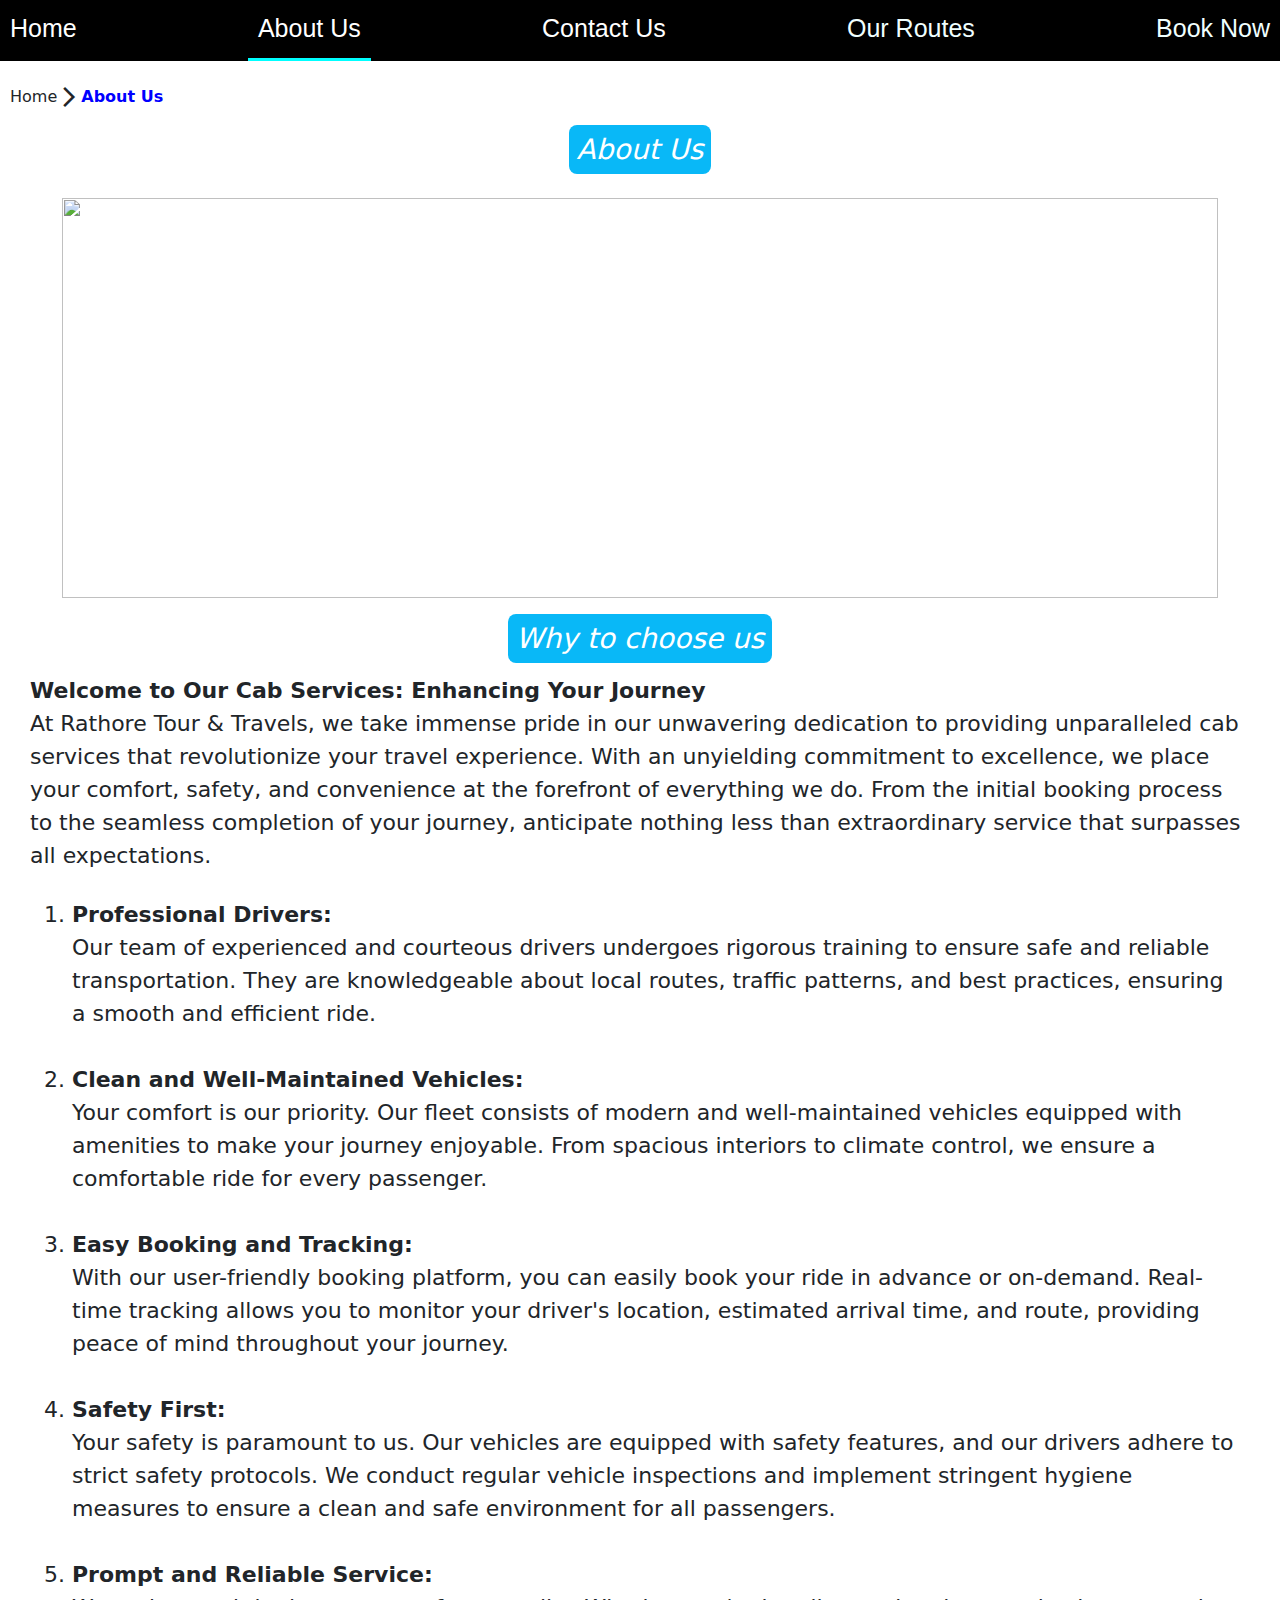
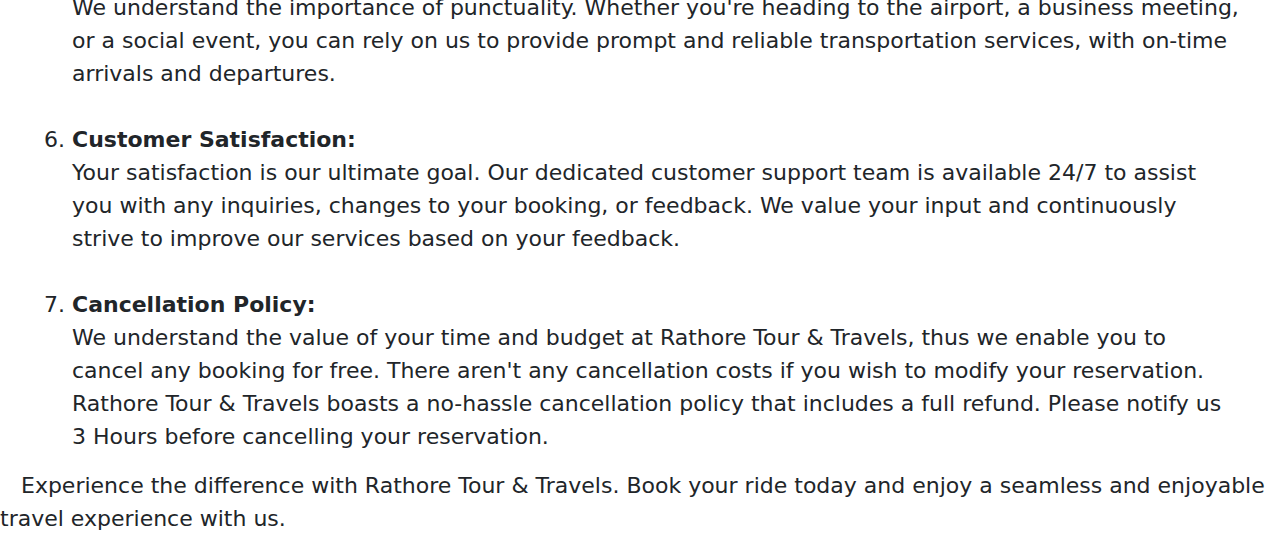
==== about.html @ d5b2d86c "Add files via upload" ====
<!doctype html>
<html lang="en">
  <head>
    <meta charset="utf-8">
    <meta name="viewport" content="width=device-width, initial-scale=1">
    <title>About | Rathore Tour & Travels</title>
    <link rel="icon" type="image/png" href="./taxi web/rtat.png">
    <link rel="stylesheet" href="https://fonts.googleapis.com/css2?family=Material+Symbols+Outlined:opsz,wght,FILL,GRAD@24,400,0,0" />
    <link href="https://cdn.jsdelivr.net/npm/bootstrap@5.3.3/dist/css/bootstrap.min.css" rel="stylesheet" integrity="sha384-QWTKZyjpPEjISv5WaRU9OFeRpok6YctnYmDr5pNlyT2bRjXh0JMhjY6hW+ALEwIH" crossorigin="anonymous">
<style>
   
    nav {
    display: flex;
    background-color: black;
    color: azure;
    font-family: "Poppins", sans-serif;
    font-weight: 500;
    font-style: normal;
    font-size: 25px;
    position: sticky;
    width: 100%;
    justify-content: space-between;

}
nav li {
    list-style: none;
    padding: 10px;
    cursor: pointer;
}
li a{
    text-decoration: none;
    color: white;
}
.navigation{
    display: flex;
    padding-left: 10px;
}
.head{
    text-align: center;
    color: white;
    background-color: rgb(9, 184, 247);
    padding: 8px;
    border-radius: 8px;
}
</style> 
</head>
  <body>
    <nav>
        <li><a href="./home.html">Home</a></li>
        <li style="border-bottom: 3px solid cyan;"><a href="about.html">About Us</a></li>
        <li><a href="./contact.html">Contact Us</a></li>
        <li>Our Routes</li>
        <li>Book Now</li>
    </nav>
    <br>
    <div class="navigation">
    Home <span class="material-symbols-outlined">
        arrow_forward_ios
        </span> <b style="color: blue;">About Us</b>
    </div><br>
   <h3 style="text-align: center;"><i class="head">About Us</i></h3>
   <br>
   <div align="center"><img src="taxi.jpg" width="95%" height="400px"> </div>
   <br>
   <div style="font-size: 22px;"><h3 style="text-align: center; "><i class="head">Why to choose us</i></h3>
    
    <p style="padding-top: 10px;margin-left: 30px;margin-right: 30px;">
    <b>Welcome to Our Cab Services: Enhancing Your Journey</b>
<br>
At Rathore Tour & Travels, we take immense pride in our unwavering dedication to providing unparalleled cab services that revolutionize your travel experience. With an unyielding commitment to excellence, we place your comfort, safety, and convenience at the forefront of everything we do. From the initial booking process to the seamless completion of your journey, anticipate nothing less than extraordinary service that surpasses all expectations.
<ol type="1" style="padding-top: 10px;margin-left: 40px;margin-right: 40px;">
<li><b>Professional Drivers:</b> <br>Our team of experienced and courteous drivers undergoes rigorous training to ensure safe and reliable transportation. They are knowledgeable about local routes, traffic patterns, and best practices, ensuring a smooth and efficient ride.</li>
<br>
<li><b>Clean and Well-Maintained Vehicles:</b> <br>Your comfort is our priority. Our fleet consists of modern and well-maintained vehicles equipped with amenities to make your journey enjoyable. From spacious interiors to climate control, we ensure a comfortable ride for every passenger.</li>
<br>
<li><b>Easy Booking and Tracking:</b> <br>With our user-friendly booking platform, you can easily book your ride in advance or on-demand. Real-time tracking allows you to monitor your driver's location, estimated arrival time, and route, providing peace of mind throughout your journey.</li>
<br>
<li><b>Safety First:</b> <br>Your safety is paramount to us. Our vehicles are equipped with safety features, and our drivers adhere to strict safety protocols. We conduct regular vehicle inspections and implement stringent hygiene measures to ensure a clean and safe environment for all passengers.</li>
<br>
<li><b>Prompt and Reliable Service:</b> <br>We understand the importance of punctuality. Whether you're heading to the airport, a business meeting, or a social event, you can rely on us to provide prompt and reliable transportation services, with on-time arrivals and departures.</li>
<br>
<li><b>Customer Satisfaction:</b> <br>Your satisfaction is our ultimate goal. Our dedicated customer support team is available 24/7 to assist you with any inquiries, changes to your booking, or feedback. We value your input and continuously strive to improve our services based on your feedback.</li>
<br>
<li><b>Cancellation Policy:</b><br>
    We understand the value of your time and budget at Rathore Tour & Travels, thus we enable you to cancel any booking for free. There aren't any cancellation costs if you wish to modify your reservation. Rathore Tour & Travels boasts a no-hassle cancellation policy that includes a full refund. Please notify us 3 Hours before cancelling your reservation.</li>
</ol>
   &nbsp;&nbsp; Experience the difference with Rathore Tour & Travels. Book your ride today and enjoy a seamless and enjoyable travel experience with us.</p></div>
   <script src="https://cdn.jsdelivr.net/npm/bootstrap@5.3.3/dist/js/bootstrap.bundle.min.js" integrity="sha384-YvpcrYf0tY3lHB60NNkmXc5s9fDVZLESaAA55NDzOxhy9GkcIdslK1eN7N6jIeHz" crossorigin="anonymous"></script>
    <script src="https://cdn.jsdelivr.net/npm/@popperjs/core@2.11.8/dist/umd/popper.min.js" integrity="sha384-I7E8VVD/ismYTF4hNIPjVp/Zjvgyol6VFvRkX/vR+Vc4jQkC+hVqc2pM8ODewa9r" crossorigin="anonymous"></script>
    <script src="https://cdn.jsdelivr.net/npm/bootstrap@5.3.3/dist/js/bootstrap.min.js" integrity="sha384-0pUGZvbkm6XF6gxjEnlmuGrJXVbNuzT9qBBavbLwCsOGabYfZo0T0to5eqruptLy" crossorigin="anonymous"></script>  
</body>

</html>
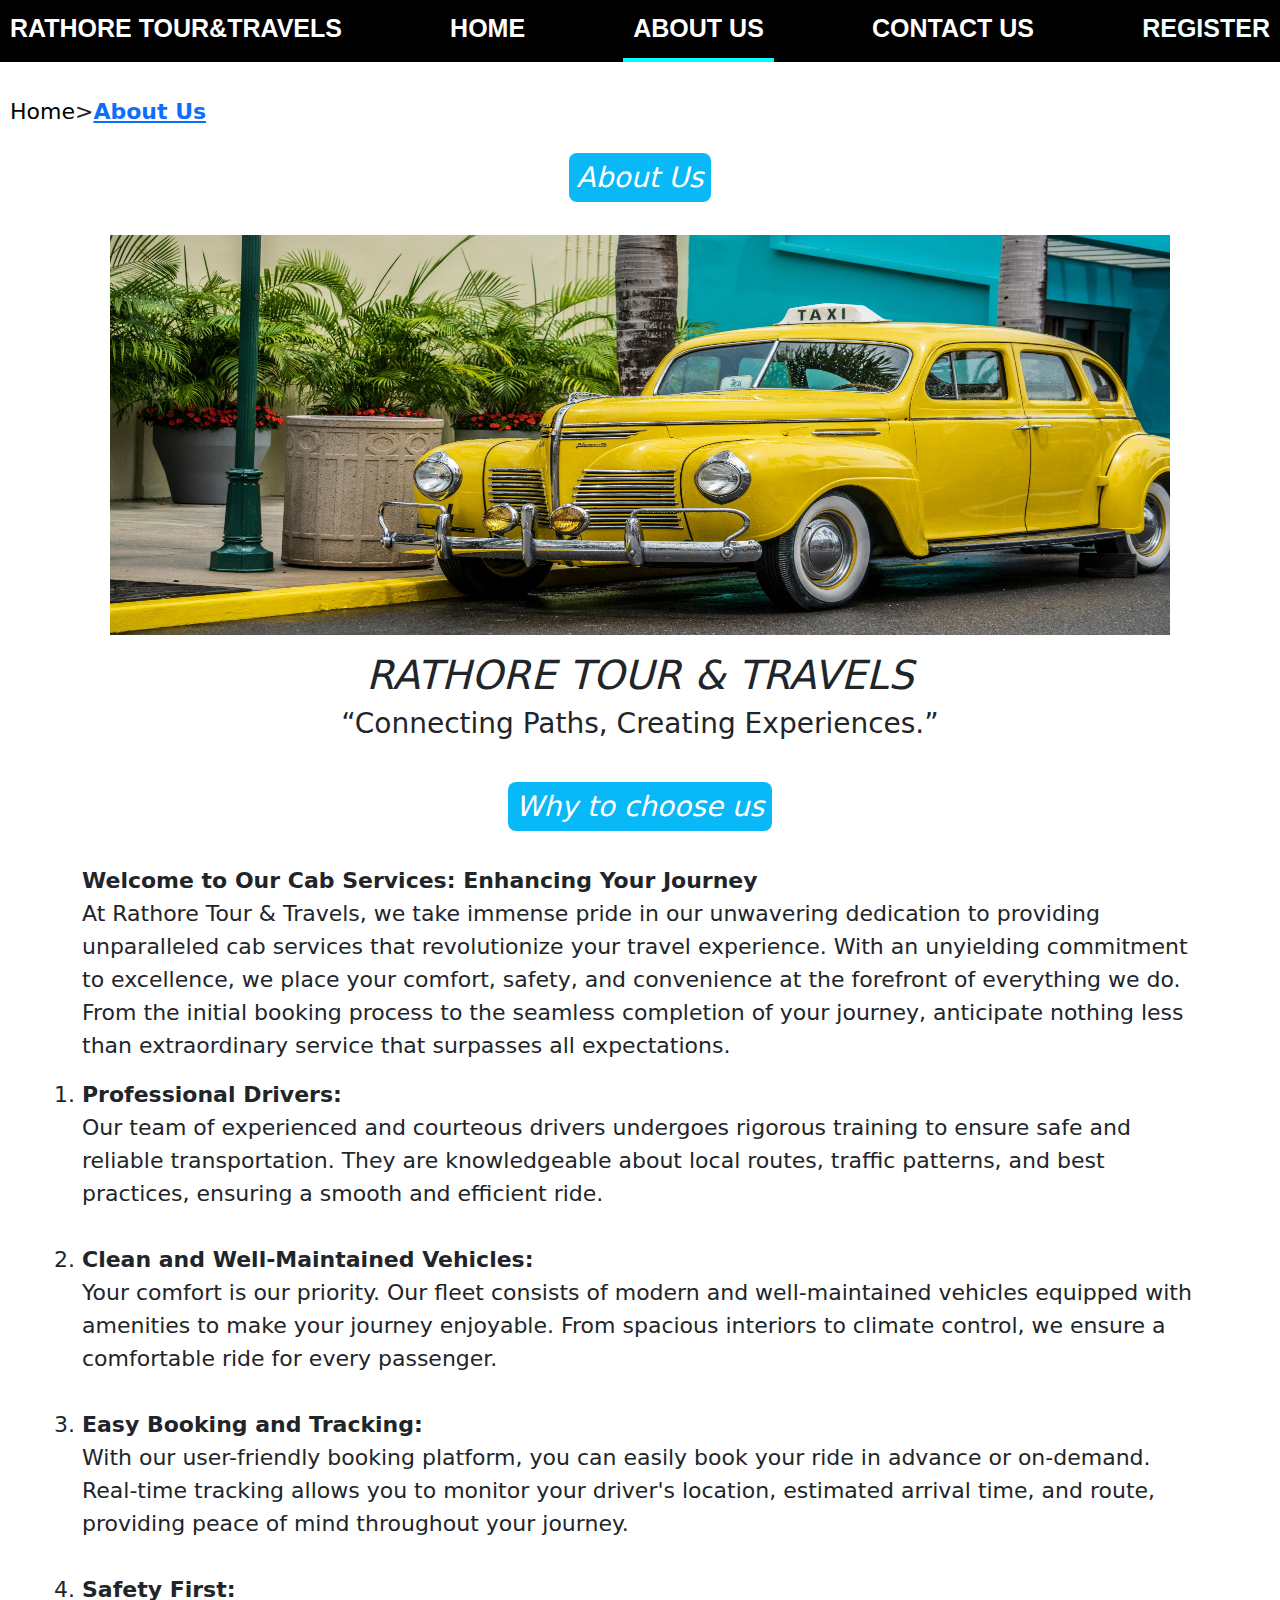
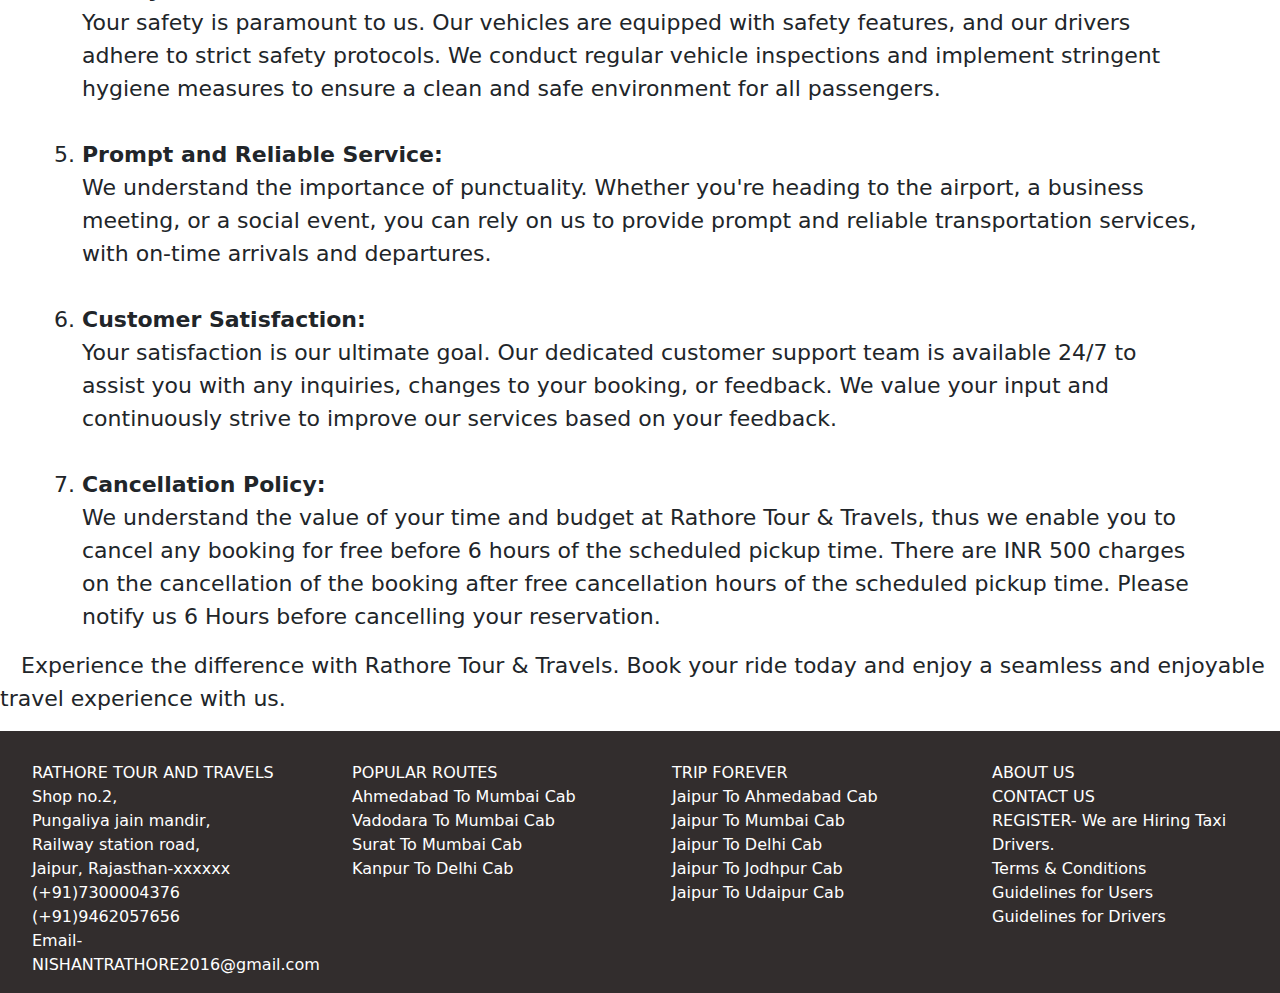
==== commit 87a32500: "Update about.html" ====
--- a/about.html
+++ b/about.html
@@ -8,19 +8,119 @@
     <link rel="stylesheet" href="https://fonts.googleapis.com/css2?family=Material+Symbols+Outlined:opsz,wght,FILL,GRAD@24,400,0,0" />
     <link href="https://cdn.jsdelivr.net/npm/bootstrap@5.3.3/dist/css/bootstrap.min.css" rel="stylesheet" integrity="sha384-QWTKZyjpPEjISv5WaRU9OFeRpok6YctnYmDr5pNlyT2bRjXh0JMhjY6hW+ALEwIH" crossorigin="anonymous">
 <style>
-   
+   @media screen and (min-width:1024px) {
+    
+   body{
+    font-size: 22px;
+   }
+    .nav {
+    display: flex;
+    background-color: black;
+    color: azure;
+    font-family: "Poppins", sans-serif;
+    font-weight: 600;
+    font-style: normal;
+    font-size: 25px;
+    position: sticky;
+    width: 100%;
+    justify-content: space-between;
+
+}
+nav li {
+    list-style: none;
+    padding: 10px;
+    cursor: pointer;
+}
+li a{
+    text-decoration: none;
+    color: white;
+}
+.navigation{
+    display: flex;
+    padding-left: 10px;
+}
+.menu{
+    display: none;
+}
+.head{
+    text-align: center;
+    color: white;
+    background-color: rgb(9, 184, 247);
+    padding: 8px;
+    border-radius: 8px;
+}
+footer{
+   background-color: rgb(50, 45, 45);
+     width: 100%;
+     height: auto;
+     color: white;
+     box-sizing: border-box;
+     font-size: 16px;
+ }
+
+footer>.foot>p{
+    margin-top: 0px;
+}
+
+.foot{
+    padding-top: 30px;
+    display: grid;
+    grid-template-columns: 1fr 1fr 1fr 1fr;
+    grid-template-rows: 1fr;
+}
+
+.block{
+    height: auto;
+}
+
+.block>ul>li{
+    list-style: none;
+}
+.img{
+    width: 95%;
+    height: 400px;
+}
+   }
+@media screen and (max-width:550px){
+    body{
+        font-size: 16px;
+    }
     nav {
-    display: flex;
+    display: block;
+    position: fixed;
+    left: 0;
+    top: 0;
     background-color: black;
     color: azure;
     font-family: "Poppins", sans-serif;
     font-weight: 500;
     font-style: normal;
-    font-size: 25px;
+    font-size: 16px;
     position: sticky;
+    height: 50px;
     width: 100%;
     justify-content: space-between;
 
+}
+    .nav {
+ display: block;
+ position: fixed;
+ width: 250px;
+ height: 100%;
+ top: 48px;
+ left: 0;
+ margin-left: -250px;
+ z-index: 1;
+ background-color: black;
+}
+.nav li:first-child{
+    position: fixed;
+    top: 0;
+    padding: 10px;
+    width: 100%;
+    font-size: 16px;
+    margin-left: 300px;
+    z-index: -1;
 }
 nav li {
     list-style: none;
@@ -41,34 +141,165 @@
     background-color: rgb(9, 184, 247);
     padding: 8px;
     border-radius: 8px;
-}
+} 
+.menu{
+    padding: 10px;
+    display: block;
+    width: 48px;
+    border: 1px solid rgba(255,255,255,0.0);
+    background-color: rgba(255,255,255,0.0);
+    border-radius: 50%;
+    z-index: 1;
+}
+.img{
+    width: 95%;
+    height: 200px;
+}
+.container{
+    padding-left: 20px;
+    padding-right: 20px;
+}
+
+footer{
+  background-color: rgb(50, 45, 45);
+    width: 100%;
+    height: auto;
+    padding-bottom: 20px;
+    color: white;
+    box-sizing: border-box;
+    font-size: 12px;
+}
+
+footer>.foot>p{
+    margin-top: 0px;
+}
+
+.foot{
+    padding-top: 30px;
+    display: grid;
+    grid-template-columns: 1fr;
+    grid-template-rows: 1fr 1fr 1fr 1fr;
+}
+
+.block{
+    height: auto;
+    margin-bottom: 5px;
+}
+
+.block>ul>li{
+    list-style: none;
+}
+}
+@media screen and (min-width:551px) and (max-width:1023px) {
+    body{
+        font-size: 19px;
+    }
+    .head{
+    text-align: center;
+    color: white;
+    background-color: rgb(9, 184, 247);
+    padding: 8px;
+    border-radius: 8px;
+} 
+.img{
+    width: 90%;
+    height: 230px;
+}
+
+.nav {
+    display: flex;
+    background-color: black;
+    color: azure;
+    flex-wrap: wrap;
+    font-family: "Poppins", sans-serif;
+    font-weight: 600;
+    font-style: normal;
+    font-size: 21px;
+    position: sticky;
+    width: 100%;
+    justify-content: space-between;
+
+}
+.nav li:first-child{
+    width: 100%;
+}
+nav li {
+    list-style: none;
+    padding: 10px;
+    cursor: pointer;
+}
+li a{
+    text-decoration: none;
+    color: white;
+}
+    footer{
+  background-color: rgb(50, 45, 45);
+    width: 100%;
+    height: auto;
+    padding-bottom: 20px;
+    color: white;
+    box-sizing: border-box;
+    font-size: 12px;
+}
+
+footer>.foot>p{
+    margin-top: 0px;
+}
+
+.foot{
+    padding-top: 30px;
+    display: grid;
+    grid-template-columns: 1fr 1fr;
+    grid-template-rows: 1fr 1fr;
+}
+
+.block{
+    height: auto;
+    margin-bottom: 5px;
+}
+
+.block>ul>li{
+    list-style: none;
+}
+.menu{
+    display: none;
+}
+
+}  
+    
+
 </style> 
 </head>
   <body>
     <nav>
-        <li><a href="./home.html">Home</a></li>
-        <li style="border-bottom: 3px solid cyan;"><a href="about.html">About Us</a></li>
-        <li><a href="./contact.html">Contact Us</a></li>
-        <li>Our Routes</li>
-        <li>Book Now</li>
+        <span class="material-symbols-outlined menu">
+            menu
+            </span>
+            <ul class="nav">
+                <li><a href="./index.html" class="compname">RATHORE TOUR&TRAVELS</a></li>
+        <li><a href="./index.html">HOME</a></li>
+        <li style="border-bottom: 4px solid cyan;"><a href="about.html">ABOUT US</a></li>
+        <li><a href="./contact.html">CONTACT US</a></li>
+        <li>REGISTER</li>
+        
+            </ul>
     </nav>
     <br>
     <div class="navigation">
-    Home <span class="material-symbols-outlined">
-        arrow_forward_ios
-        </span> <b style="color: blue;">About Us</b>
+    <a style="text-decoration: none;color: black;" href="./index.html">Home</a> &gt;<b style="color: blue;"><a href="./about.html">About Us</a></b>
     </div><br>
    <h3 style="text-align: center;"><i class="head">About Us</i></h3>
    <br>
-   <div align="center"><img src="taxi.jpg" width="95%" height="400px"> </div>
+   <div class="container" style="text-align: center;"><img src="taxi.jpg" class="img" width="95%" height="400px"><p style="text-align: center;"><h1><i>RATHORE TOUR & TRAVELS</i></h1><h3><q>Connecting Paths, Creating Experiences.</q></h3></p> </div>
    <br>
-   <div style="font-size: 22px;"><h3 style="text-align: center; "><i class="head">Why to choose us</i></h3>
+   <div><h3 style="text-align: center; "><i class="head">Why to choose us</i></h3>
+    <br>
     
-    <p style="padding-top: 10px;margin-left: 30px;margin-right: 30px;">
+    <p class="container">
     <b>Welcome to Our Cab Services: Enhancing Your Journey</b>
 <br>
 At Rathore Tour & Travels, we take immense pride in our unwavering dedication to providing unparalleled cab services that revolutionize your travel experience. With an unyielding commitment to excellence, we place your comfort, safety, and convenience at the forefront of everything we do. From the initial booking process to the seamless completion of your journey, anticipate nothing less than extraordinary service that surpasses all expectations.
-<ol type="1" style="padding-top: 10px;margin-left: 40px;margin-right: 40px;">
+<ol type="1" class="container">
 <li><b>Professional Drivers:</b> <br>Our team of experienced and courteous drivers undergoes rigorous training to ensure safe and reliable transportation. They are knowledgeable about local routes, traffic patterns, and best practices, ensuring a smooth and efficient ride.</li>
 <br>
 <li><b>Clean and Well-Maintained Vehicles:</b> <br>Your comfort is our priority. Our fleet consists of modern and well-maintained vehicles equipped with amenities to make your journey enjoyable. From spacious interiors to climate control, we ensure a comfortable ride for every passenger.</li>
@@ -82,12 +313,80 @@
 <li><b>Customer Satisfaction:</b> <br>Your satisfaction is our ultimate goal. Our dedicated customer support team is available 24/7 to assist you with any inquiries, changes to your booking, or feedback. We value your input and continuously strive to improve our services based on your feedback.</li>
 <br>
 <li><b>Cancellation Policy:</b><br>
-    We understand the value of your time and budget at Rathore Tour & Travels, thus we enable you to cancel any booking for free. There aren't any cancellation costs if you wish to modify your reservation. Rathore Tour & Travels boasts a no-hassle cancellation policy that includes a full refund. Please notify us 3 Hours before cancelling your reservation.</li>
+    We understand the value of your time and budget at Rathore Tour & Travels, thus we enable you to cancel any booking for free before 6 hours of the scheduled pickup time. There are INR 500 charges on the cancellation of the booking after free cancellation hours of the scheduled pickup time. Please notify us 6 Hours before cancelling your reservation.</li>
 </ol>
-   &nbsp;&nbsp; Experience the difference with Rathore Tour & Travels. Book your ride today and enjoy a seamless and enjoyable travel experience with us.</p></div>
+   &nbsp;&nbsp;&nbsp;Experience the difference with Rathore Tour & Travels. Book your ride today and enjoy a seamless and enjoyable travel experience with us.</p></div>
+  
+   <footer>
+    <div class="foot">
+        <div class="block"><ul>                    
+            <li>RATHORE TOUR AND TRAVELS</li>
+            <li>Shop no.2,</li>
+            <li>Pungaliya jain mandir,</li>
+            <li>Railway station road,</li>
+            <li>Jaipur, Rajasthan-xxxxxx</li> 
+            <li>(+91)7300004376</li>
+            <li>(+91)9462057656</li>
+            <li>Email- NISHANTRATHORE2016@gmail.com</li></ul>
+
+        </div>
+        <div class="block"><ul>
+            <li>POPULAR ROUTES</li>
+            <li>Ahmedabad To Mumbai Cab</li>
+            <li>Vadodara To Mumbai Cab</li>
+            <li>Surat To Mumbai Cab</li>
+            <li>Kanpur To Delhi Cab</li>
+    </ul>
+
+        </div>
+        <div class="block">
+            <ul>
+                <li>TRIP FOREVER</li>
+                <li> Jaipur To Ahmedabad Cab</li>
+                <li>Jaipur To Mumbai Cab</li>
+                <li>Jaipur To Delhi Cab</li>
+                <li>Jaipur To Jodhpur Cab</li>
+                <li>Jaipur To Udaipur Cab</li>
+            </ul>
+        </div>
+        <div class="block">
+            <ul>
+                <li>ABOUT US</li>
+                <li>CONTACT US</li>
+                <li>REGISTER- We are Hiring Taxi Drivers.</li>
+               <li>Terms & Conditions</li>
+                <li>Guidelines for Users</li>
+                <li>Guidelines for Drivers</li>
+        </div>
+    </div>
+    
+
+
+</footer>
+
+
+
    <script src="https://cdn.jsdelivr.net/npm/bootstrap@5.3.3/dist/js/bootstrap.bundle.min.js" integrity="sha384-YvpcrYf0tY3lHB60NNkmXc5s9fDVZLESaAA55NDzOxhy9GkcIdslK1eN7N6jIeHz" crossorigin="anonymous"></script>
     <script src="https://cdn.jsdelivr.net/npm/@popperjs/core@2.11.8/dist/umd/popper.min.js" integrity="sha384-I7E8VVD/ismYTF4hNIPjVp/Zjvgyol6VFvRkX/vR+Vc4jQkC+hVqc2pM8ODewa9r" crossorigin="anonymous"></script>
     <script src="https://cdn.jsdelivr.net/npm/bootstrap@5.3.3/dist/js/bootstrap.min.js" integrity="sha384-0pUGZvbkm6XF6gxjEnlmuGrJXVbNuzT9qBBavbLwCsOGabYfZo0T0to5eqruptLy" crossorigin="anonymous"></script>  
+<script>
+    let menu = document.querySelector(".menu");
+    menu.onclick = () => {
+        let nav = document.querySelector(".nav");
+        let compname = document.querySelector(".compname");
+        if(nav.style.marginLeft === "0px"){
+            nav.style.marginLeft = "-250px";
+            menu.style.backgroundColor = 'rgba(255,255,255,0.0)';
+            compname.style.marginLeft = "0px";
+        }
+        else{
+            nav.style.marginLeft = "0px";
+            menu.style.backgroundColor = 'rgba(255,255,255,0.2)';
+            compname.style.marginLeft = "-250px";
+        }
+    }
+</script>
+
 </body>
 
-</html>+</html>
